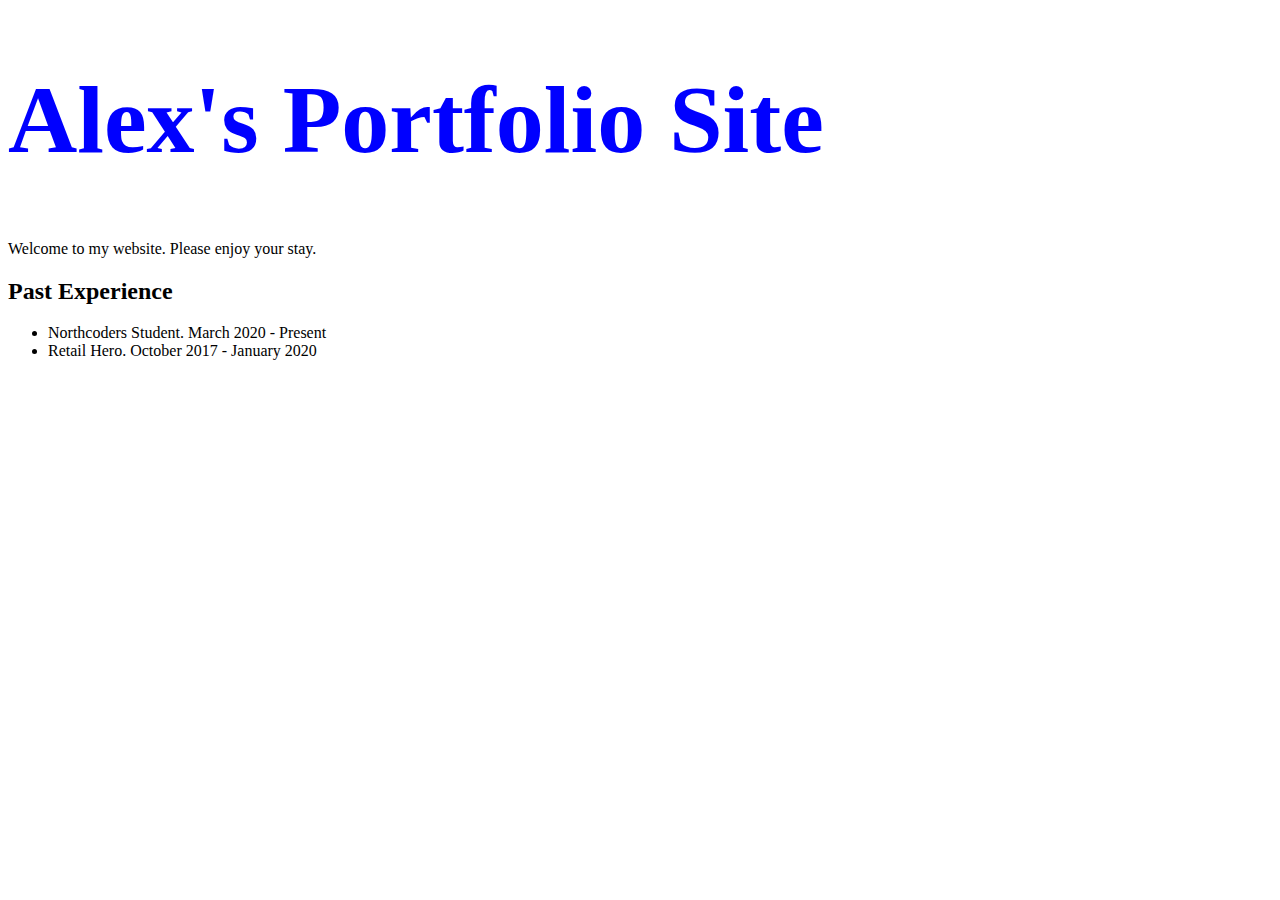
==== index.html @ cfd78d70 "begin homepage styling" ====
<!DOCTYPE html>
<html lang="en">
  <head>
    <meta charset="UTF-8" />
    <meta name="viewport" content="width=device-width, initial-scale=1.0" />
    <title>My Portfolio Site</title>
    <link rel="stylesheet" href="index.css" />
  </head>
  <body>
    <h1>Alex's Portfolio Site</h1>
    <p>Welcome to my website. Please enjoy your stay.</p>
    <h2>Past Experience</h2>
    <ul>
      <li>Northcoders Student. March 2020 - Present</li>
      <li>Retail Hero. October 2017 - January 2020</li>
    </ul>
  </body>
</html>
---- index.css ----
h1 {
  font-size: 72pt;
  color: blue;
}
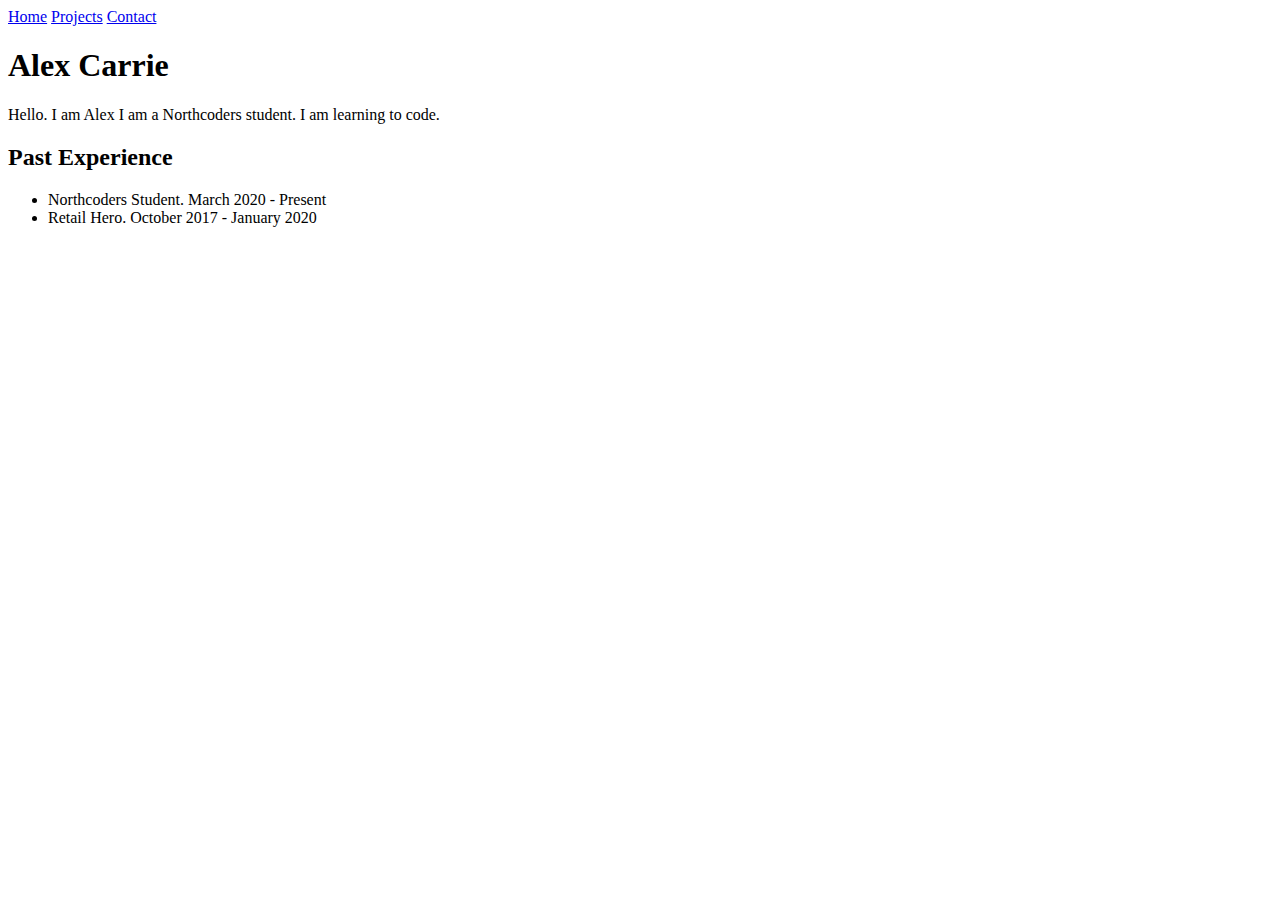
==== commit b9e7f126: "Project organised and pages for contact made" ====
--- a/index.html
+++ b/index.html
@@ -3,16 +3,31 @@
   <head>
     <meta charset="UTF-8" />
     <meta name="viewport" content="width=device-width, initial-scale=1.0" />
-    <title>My Portfolio Site</title>
-    <link rel="stylesheet" href="index.css" />
+    <title>Alex Carrie Portfolio</title>
+    <link rel="stylesheet" href="styles/index.css" />
   </head>
+
   <body>
-    <h1>Alex's Portfolio Site</h1>
-    <p>Welcome to my website. Please enjoy your stay.</p>
-    <h2>Past Experience</h2>
-    <ul>
-      <li>Northcoders Student. March 2020 - Present</li>
-      <li>Retail Hero. October 2017 - January 2020</li>
-    </ul>
+    <nav>
+      <a href="index.html">Home</a>
+      <a href="about.html">Projects</a>
+      <a href="contact.html">Contact</a>
+    </nav>
+
+    <div>
+      <h1 class="title">Alex Carrie</h1>
+    </div>
+
+    <div>
+      <p>Hello. I am Alex I am a Northcoders student. I am learning to code.</p>
+    </div>
+
+    <div>
+      <h2>Past Experience</h2>
+      <ul>
+        <li>Northcoders Student. March 2020 - Present</li>
+        <li>Retail Hero. October 2017 - January 2020</li>
+      </ul>
+    </div>
   </body>
 </html>
--- a/styles/index.css
+++ b/styles/index.css
@@ -0,0 +1 @@
+
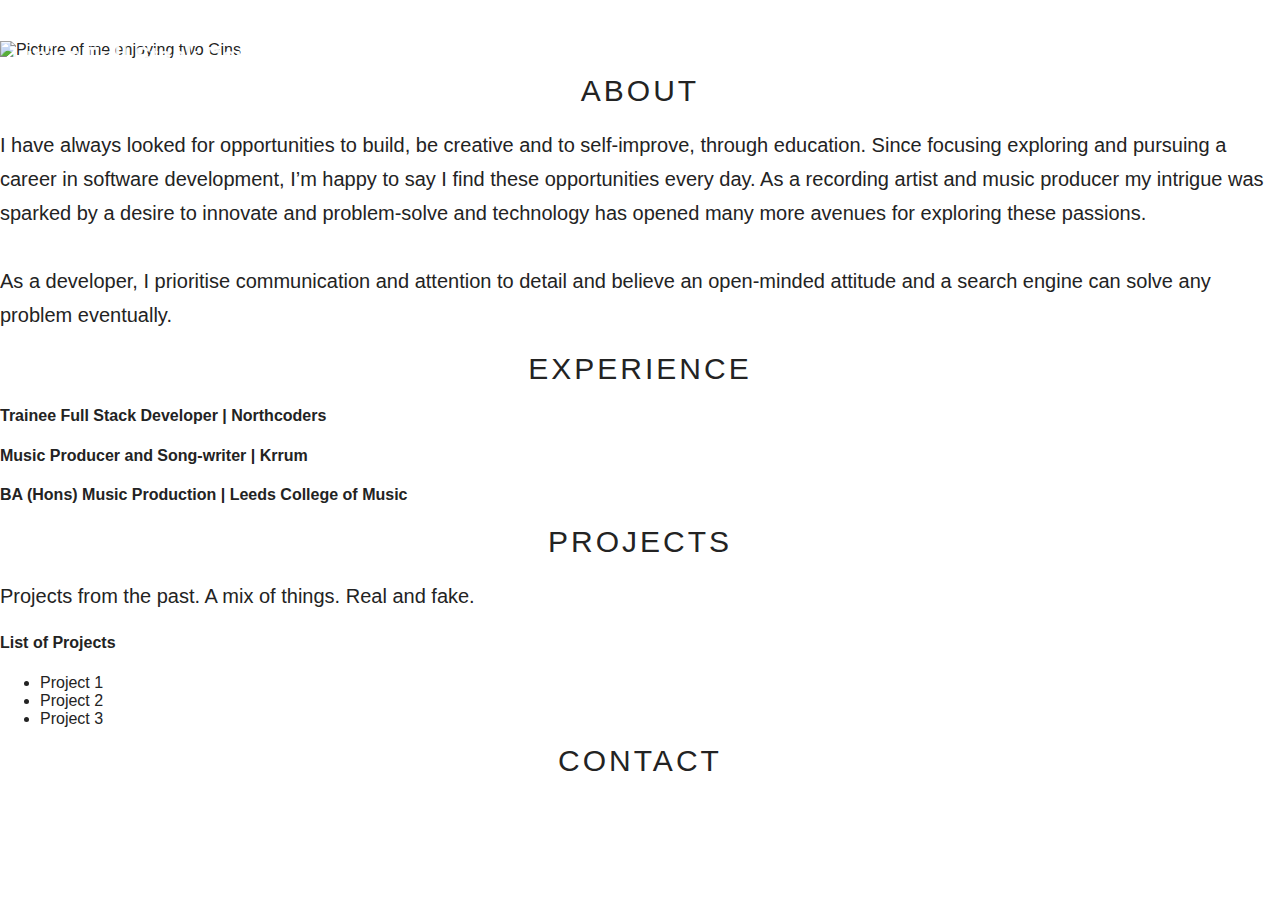
==== commit 47ec7683: "About section finalised and some adjustments to title and paragraph styling" ====
--- a/index.html
+++ b/index.html
@@ -3,31 +3,110 @@
   <head>
     <meta charset="UTF-8" />
     <meta name="viewport" content="width=device-width, initial-scale=1.0" />
-    <title>Alex Carrie Portfolio</title>
+    <title>Alex Carrie | Developer</title>
     <link rel="stylesheet" href="styles/index.css" />
   </head>
 
   <body>
-    <nav>
-      <a href="index.html">Home</a>
-      <a href="about.html">Projects</a>
-      <a href="contact.html">Contact</a>
-    </nav>
+    <header class="title" id="title">
+      <nav role="navigation">
+        <section id="menuToggle">
+          <input type="checkbox" />
 
-    <div>
-      <h1 class="title">Alex Carrie</h1>
-    </div>
+          <span></span>
+          <span></span>
+          <span></span>
 
-    <div>
-      <p>Hello. I am Alex I am a Northcoders student. I am learning to code.</p>
-    </div>
+          <ul id="menu">
+            <a href="#title">
+              <li>Home</li>
+            </a>
+            <a href="#about-section">
+              <li>About</li>
+            </a>
+            <a href="#projects-section">
+              <li>Projects</li>
+            </a>
+            <a href="#contact-section">
+              <li>Contact</li>
+            </a>
+          </ul>
+        </section>
+      </nav>
+      <h1 class="title-name">Alex Carrie</h1>
+    </header>
 
-    <div>
-      <h2>Past Experience</h2>
-      <ul>
-        <li>Northcoders Student. March 2020 - Present</li>
-        <li>Retail Hero. October 2017 - January 2020</li>
-      </ul>
-    </div>
+    <main class="main">
+      <!-- ABOUT -->
+      <section class="header-picture-container">
+        <h2 class="picture-text">Junior Full Stack Developer</h2>
+        <img
+          src="images/alexcarrie-dev1.jpg"
+          alt="Picture of me enjoying two Gins"
+          class="main-picture"
+        />
+      </section>
+
+      <article class="information-section">
+        <section id="about-section" class="about-section">
+          <h3>ABOUT</h3>
+          <p>
+            I have always looked for opportunities to build, be creative and to
+            self-improve, through education. Since focusing exploring and
+            pursuing a career in software development, I’m happy to say I find
+            these opportunities every day. As a recording artist and music
+            producer my intrigue was sparked by a desire to innovate and
+            problem-solve and technology has opened many more avenues for
+            exploring these passions.
+            <br /><br />
+            As a developer, I prioritise communication and attention to detail
+            and believe an open-minded attitude and a search engine can solve
+            any problem eventually.
+          </p>
+        </section>
+
+        <h3>EXPERIENCE</h3>
+        <ul class="experience-list">
+          <section>
+            <h4>Trainee Full Stack Developer | Northcoders</h4>
+          </section>
+
+          <section>
+            <h4>Music Producer and Song-writer | Krrum</h4>
+          </section>
+
+          <section>
+            <h4>BA (Hons) Music Production | Leeds College of Music</h4>
+          </section>
+        </ul>
+
+        <!-- PROJECTS -->
+        <section id="projects-section">
+          <div>
+            <h3>PROJECTS</h3>
+          </div>
+
+          <div>
+            <p>
+              Projects from the past. A mix of things. Real and fake.
+            </p>
+          </div>
+
+          <div>
+            <h4>List of Projects</h4>
+            <ul>
+              <li>Project 1</li>
+              <li>Project 2</li>
+              <li>Project 3</li>
+            </ul>
+          </div>
+        </section>
+
+        <!-- CONTACT -->
+        <section id="contact-section">
+          <h3>CONTACT</h3>
+        </section>
+      </article>
+    </main>
   </body>
 </html>
--- a/styles/index.css
+++ b/styles/index.css
@@ -1 +1,190 @@
+body {
+  margin: 0;
+  padding: 0;
+  color: #232323;
+  background: #ffffff;
+  font-family: "Avenir Next", "Avenir", sans-serif;
+}
 
+h1 {
+  margin-block-start: 1px;
+  margin-block-end: 1px;
+  margin-left: 15px;
+  color: rgba(255, 255, 255, 0.95);
+  z-index: 1;
+}
+
+h3 {
+  text-align: center;
+  letter-spacing: 3px;
+  font-weight: 300;
+  font-size: 30px;
+  margin-top: 15px;
+  margin-bottom: 15px;
+}
+
+p {
+  font-size: 20px;
+  line-height: 1.7em;
+}
+
+.picture-text {
+  margin-block-start: 1px;
+  margin-block-end: 1px;
+  margin-left: 5px;
+  position: absolute;
+  color: rgba(255, 255, 255, 0.95);
+  z-index: 3;
+}
+
+.main {
+  border-top: solid white 2px;
+}
+
+.main-picture {
+  max-width: 100%;
+  height: auto;
+}
+
+.title {
+  display: flex;
+  flex-direction: row;
+  background-image: url("../images/pastelArt4.jpg");
+  /* justify-content: space-between; */
+}
+
+.information-container {
+  padding-left: 50px;
+  padding-right: 50px;
+}
+
+.experience-list {
+  list-style: none;
+  padding-left: 0;
+}
+
+/* MENU */
+
+#menuToggle {
+  display: block;
+  /* position: relative; */
+  top: 50px;
+  left: 50px;
+  margin-left: 10px;
+  margin-top: 10px;
+
+  z-index: 1;
+
+  -webkit-user-select: none;
+  user-select: none;
+}
+
+#menuToggle a {
+  text-decoration: none;
+  color: rgba(255, 255, 255, 0.95);
+
+  transition: color 0.3s ease;
+}
+
+#menuToggle a:hover {
+  color: rgb(252, 116, 93);
+}
+
+#menuToggle input {
+  display: block;
+  width: 100%;
+  height: 32px;
+  position: absolute;
+  top: -7px;
+  left: -5px;
+
+  cursor: pointer;
+
+  opacity: 0; /* hide this */
+  z-index: 2; /* and place it over the hamburger */
+
+  -webkit-touch-callout: none;
+}
+
+/* Burger bar */
+#menuToggle span {
+  display: block;
+  width: 33px;
+  height: 4px;
+  margin-bottom: 5px;
+  position: relative;
+
+  background: rgba(255, 255, 255, 0.95);
+  border-radius: 3px;
+
+  z-index: 1;
+
+  transform-origin: 4px 0px;
+
+  transition: transform 0.5s cubic-bezier(0.77, 0.2, 0.05, 1),
+    background 0.5s cubic-bezier(0.77, 0.2, 0.05, 1), opacity 0.55s ease;
+}
+
+#menuToggle span:first-child {
+  transform-origin: 0% 0%;
+}
+
+#menuToggle span:nth-last-child(2) {
+  transform-origin: 0% 100%;
+}
+
+/* Transforming the menu */
+#menuToggle input:checked ~ span {
+  opacity: 1;
+  transform: rotate(45deg) translate(-2px, -1px);
+  background: rgba(33, 180, 238, 0.548);
+}
+#menuToggle input:checked ~ span:nth-last-child(3) {
+  opacity: 0;
+  transform: rotate(0deg) scale(0.2, 0.2);
+}
+#menuToggle input:checked ~ span:nth-last-child(2) {
+  transform: rotate(-45deg) translate(0, -1px);
+}
+
+/* Revealed Menu*/
+#menu {
+  position: absolute;
+  width: 100%;
+  margin: -100px 0 0 -50px;
+  padding: 50px;
+  padding-top: 145px;
+  border-bottom: solid white 2px;
+
+  background-image: url("../images/pastelArt4.jpg");
+  list-style-type: none;
+  -webkit-font-smoothing: antialiased;
+  /* to stop flickering of text in safari */
+
+  transform-origin: 0% 0%;
+  transform: translate(-100%, 0);
+
+  transition: transform 0.5s cubic-bezier(0.77, 0.2, 0.05, 1);
+}
+#menu li {
+  padding: 10px 0;
+  font-size: 22px;
+}
+/* Slide animation */
+#menuToggle input:checked ~ ul {
+  transform: none;
+}
+
+@media only screen and (max-width: 600px) {
+  .main-picture {
+    max-width: 100%;
+    height: 500px;
+    object-fit: cover;
+    object-position: 100% 0;
+  }
+
+  .information-section {
+    padding-left: 7px;
+    padding-right: 7px;
+  }
+}
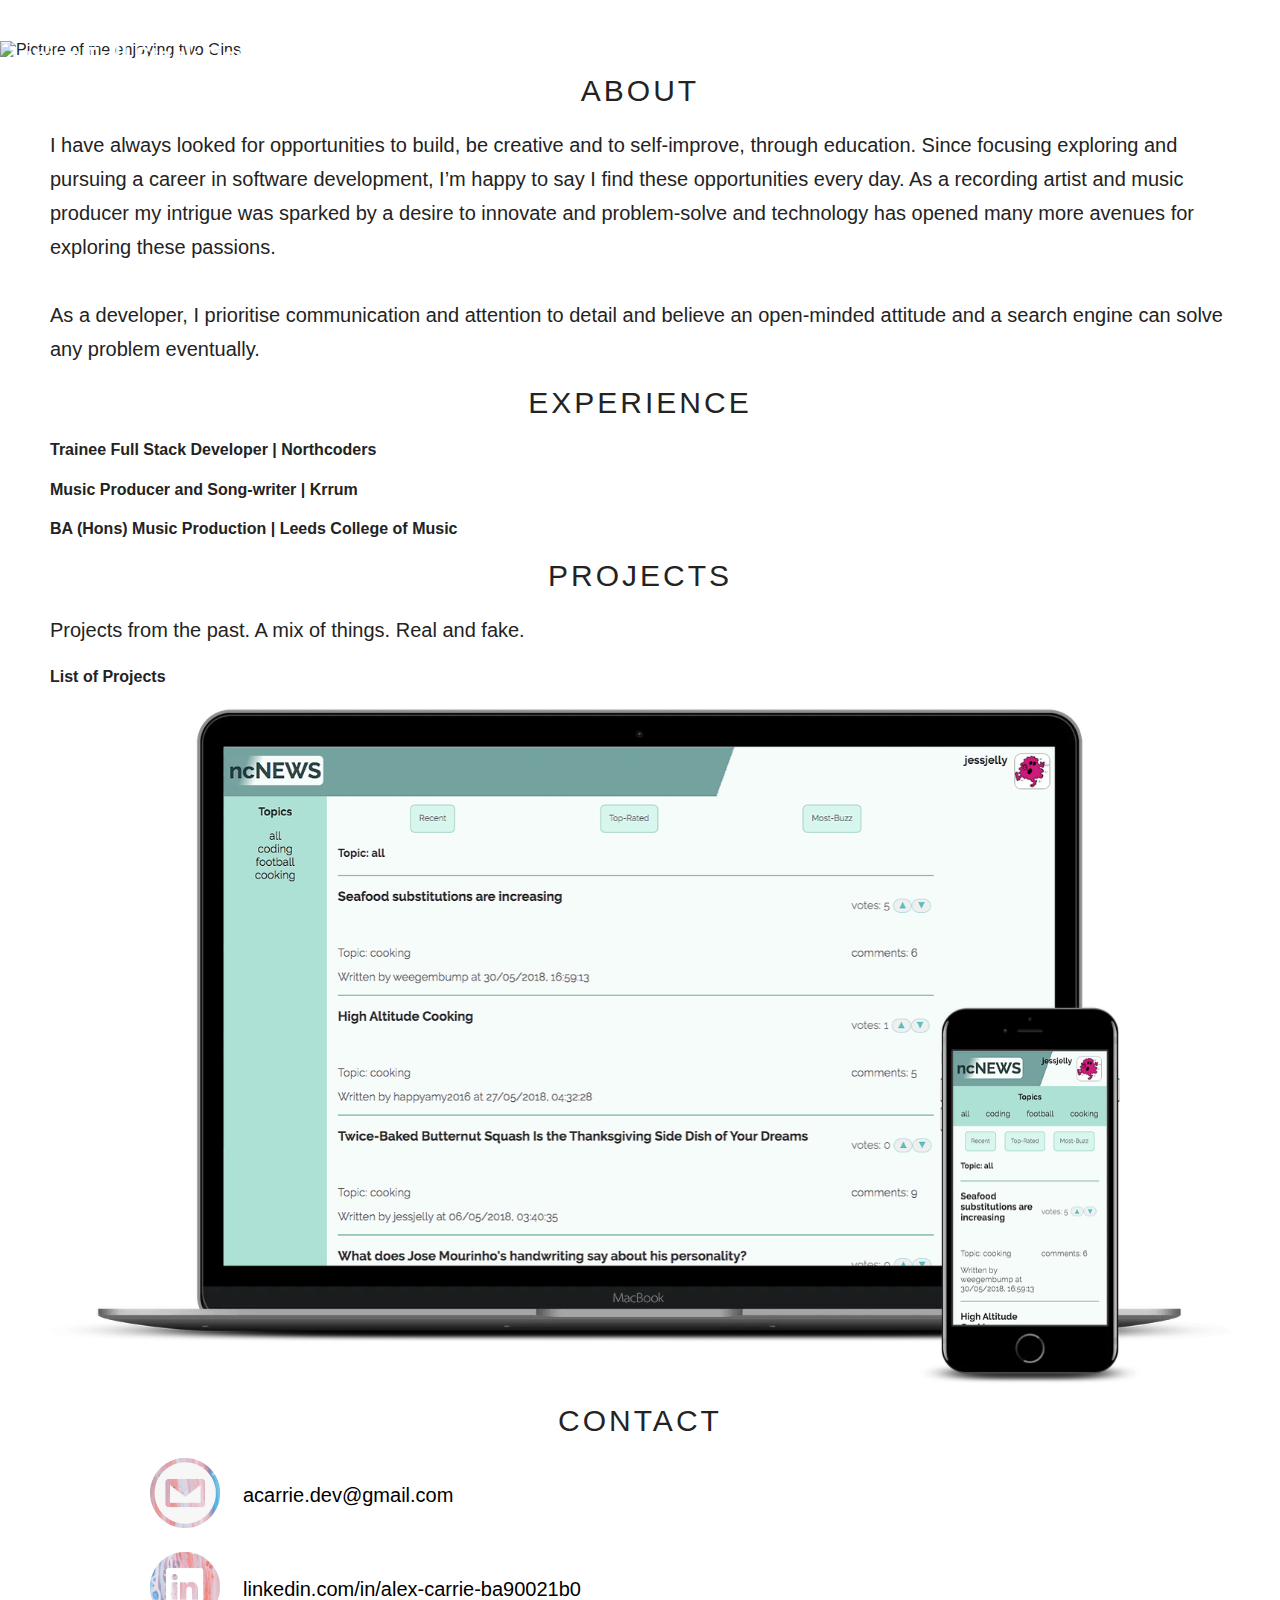
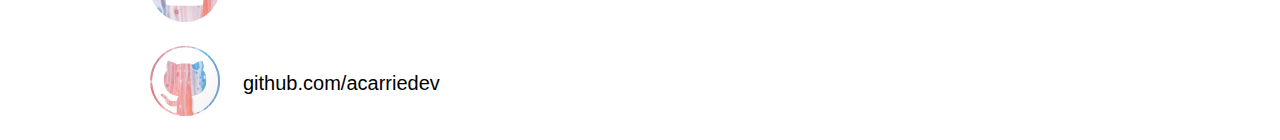
==== commit 8fc5592a: "Contact section updated with links and images" ====
--- a/index.html
+++ b/index.html
@@ -47,7 +47,7 @@
         />
       </section>
 
-      <article class="information-section">
+      <article class="information-container">
         <section id="about-section" class="about-section">
           <h3>ABOUT</h3>
           <p>
@@ -66,7 +66,7 @@
         </section>
 
         <h3>EXPERIENCE</h3>
-        <ul class="experience-list">
+        <ul class="list-basic">
           <section>
             <h4>Trainee Full Stack Developer | Northcoders</h4>
           </section>
@@ -94,17 +94,61 @@
 
           <div>
             <h4>List of Projects</h4>
-            <ul>
-              <li>Project 1</li>
-              <li>Project 2</li>
-              <li>Project 3</li>
+            <ul class="list-basic">
+              <img
+                src="./images/ncnews-devices.png"
+                alt="ncNews site on laptop and phone"
+                class="project-image"
+              />
             </ul>
           </div>
         </section>
 
         <!-- CONTACT -->
-        <section id="contact-section">
+        <section id="contact-section" class="contact-section">
           <h3>CONTACT</h3>
+          <ul class="list-basic">
+            <section class="contact-item">
+              <a href="mailto:acarrie.dev@gmail.com">
+                <img
+                  src="./images/pastelEmail.png"
+                  alt="Email Alex"
+                  class="contact-icon"
+                />
+              </a>
+              <a href="mailto:acarrie.dev@gmail.com" class="contact-link"
+                >acarrie.dev@gmail.com</a
+              >
+            </section>
+
+            <section class="contact-item">
+              <a href="https://www.linkedin.com/in/alex-carrie-ba90021b0/">
+                <img
+                  src="./images/pastelLinkedin.png"
+                  alt="View Alex on LinkedIn"
+                  class="contact-icon"
+                />
+              </a>
+              <a
+                href="https://www.linkedin.com/in/alex-carrie-ba90021b0/"
+                class="contact-link"
+                >linkedin.com/in/alex-carrie-ba90021b0</a
+              >
+            </section>
+
+            <section class="contact-item">
+              <a href="https://github.com/acarriedev">
+                <img
+                  src="./images/pastelGithub.png"
+                  alt="View Alex on Github"
+                  class="contact-icon"
+                />
+              </a>
+              <a href="https://github.com/acarriedev" class="contact-link"
+                >github.com/acarriedev</a
+              >
+            </section>
+          </ul>
         </section>
       </article>
     </main>
--- a/styles/index.css
+++ b/styles/index.css
@@ -10,6 +10,7 @@
   margin-block-start: 1px;
   margin-block-end: 1px;
   margin-left: 15px;
+  letter-spacing: 1px;
   color: rgba(255, 255, 255, 0.95);
   z-index: 1;
 }
@@ -58,9 +59,41 @@
   padding-right: 50px;
 }
 
-.experience-list {
+.list-basic {
   list-style: none;
   padding-left: 0;
+}
+
+.project-image {
+  width: 100%;
+}
+
+/* CONTACT */
+
+.contact-section {
+  text-align: center;
+}
+
+.contact-item {
+  display: flex;
+  align-items: center;
+  margin: 20px;
+  padding-left: 80px;
+}
+
+.contact-icon {
+  width: 70px;
+  padding-right: 23px;
+}
+
+.contact-link {
+  color: black;
+  text-decoration: none;
+  font-size: 20px;
+}
+
+.contact-link:hover {
+  color: rgb(252, 116, 93);
 }
 
 /* MENU */
@@ -183,8 +216,18 @@
     object-position: 100% 0;
   }
 
-  .information-section {
+  .information-container {
     padding-left: 7px;
     padding-right: 7px;
   }
-}
+
+  .contact-item {
+    padding-left: 0px;
+  }
+}
+
+@media only screen and (max-width: 350px) {
+  h2 {
+    font-size: 22px;
+  }
+}
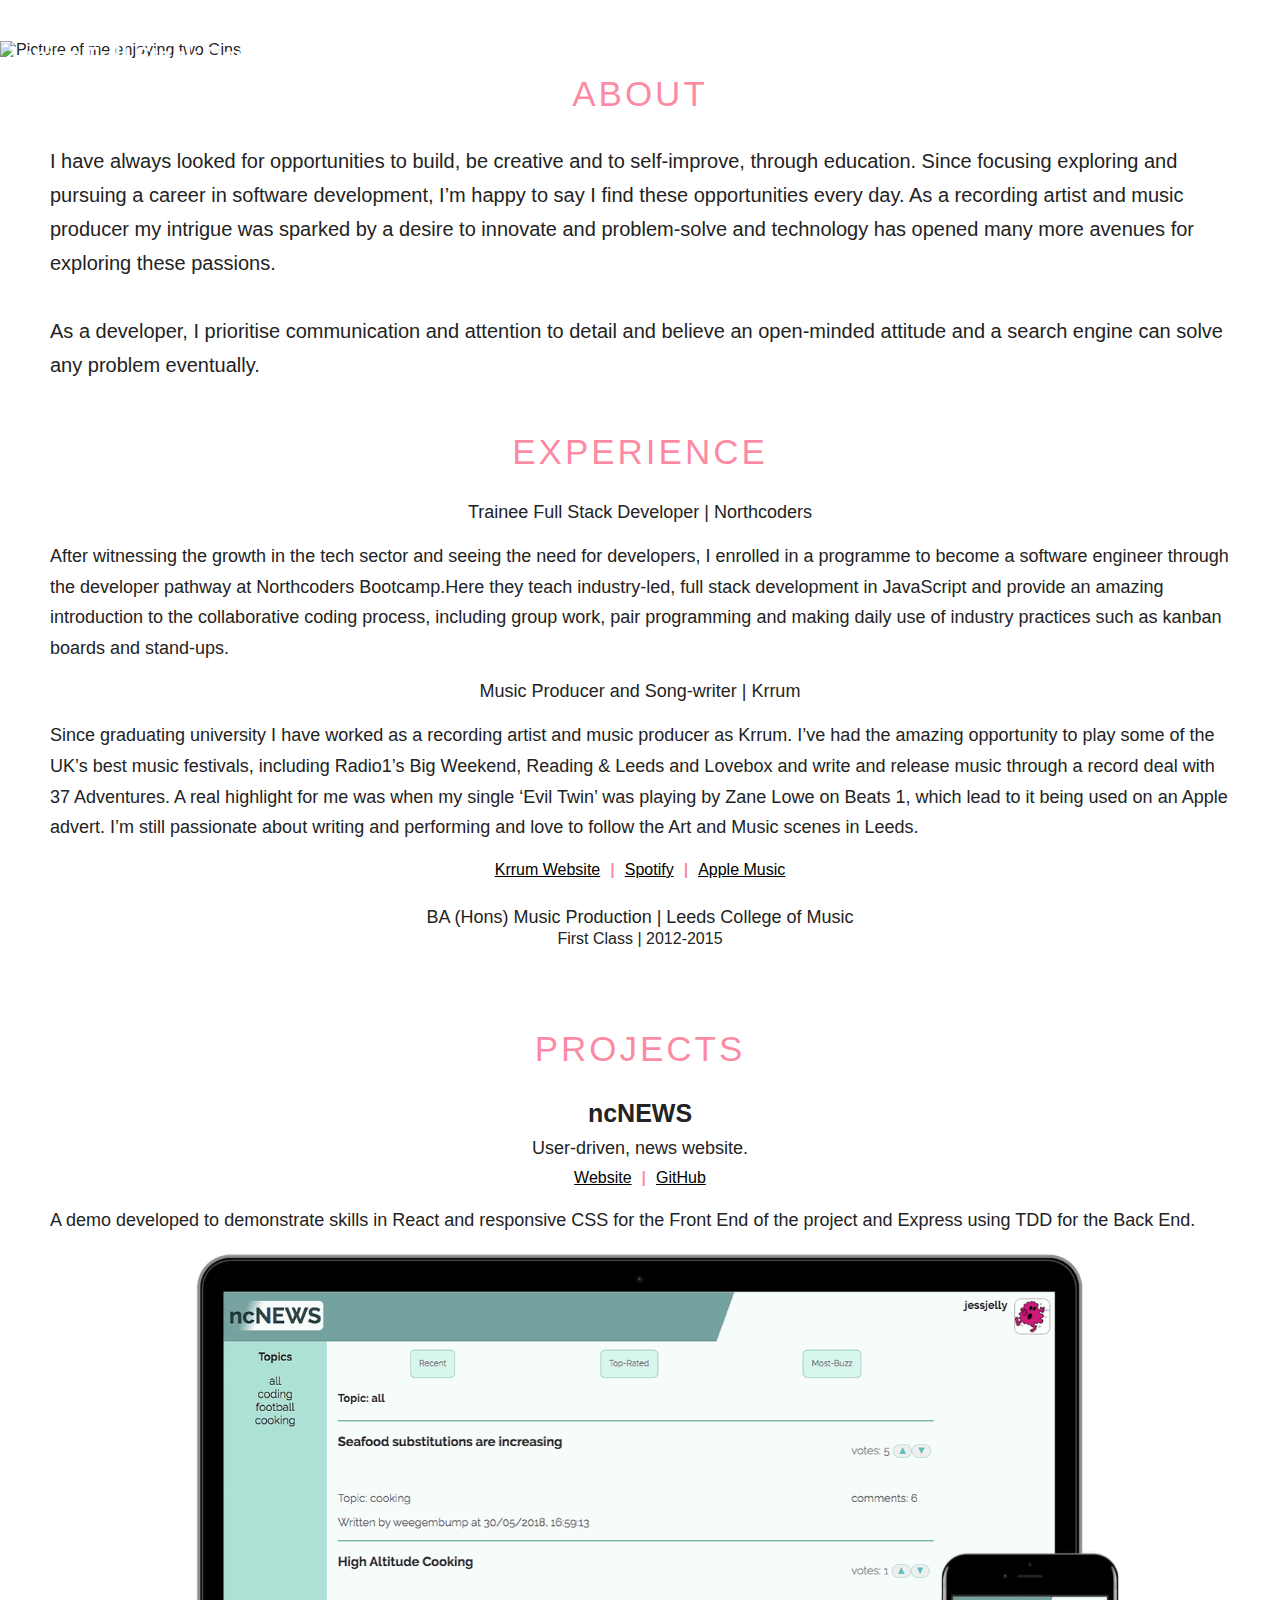
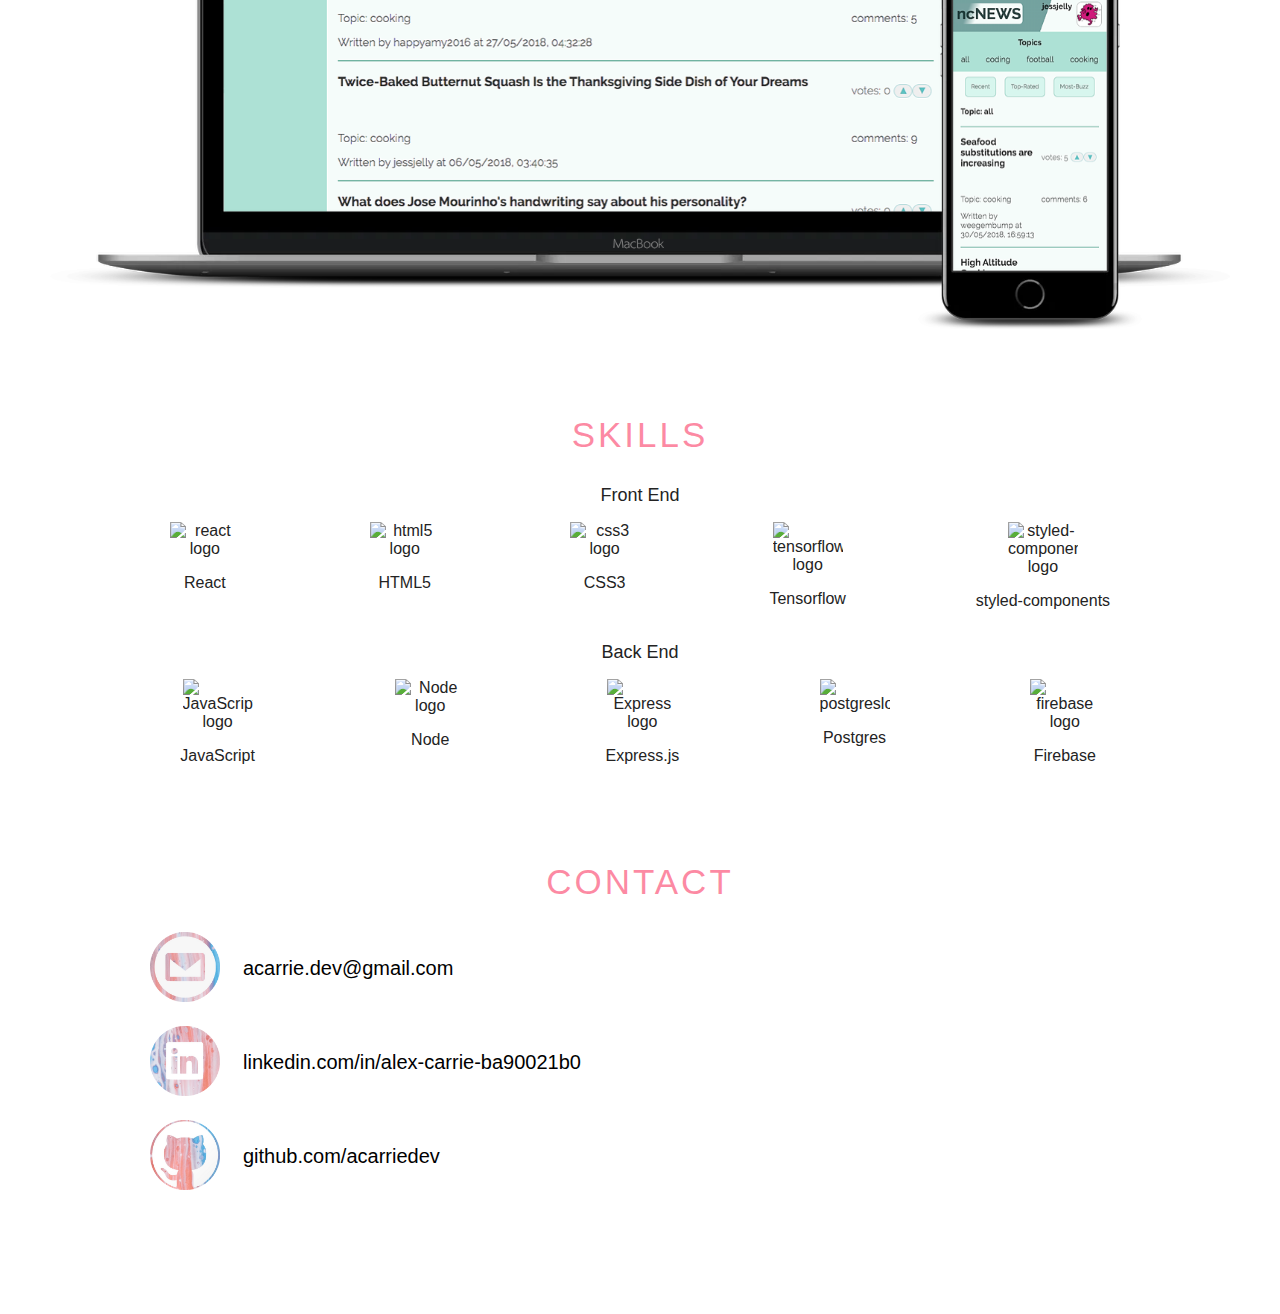
==== commit 8355108c: "Refactor of styling for experience paragraphs" ====
--- a/index.html
+++ b/index.html
@@ -18,14 +18,14 @@
           <span></span>
 
           <ul id="menu">
-            <a href="#title">
-              <li>Home</li>
-            </a>
             <a href="#about-section">
               <li>About</li>
             </a>
             <a href="#projects-section">
               <li>Projects</li>
+            </a>
+            <a href="#skills-section">
+              <li>Skills</li>
             </a>
             <a href="#contact-section">
               <li>Contact</li>
@@ -48,9 +48,13 @@
       </section>
 
       <article class="information-container">
-        <section id="about-section" class="about-section">
+        <section
+          id="about-section"
+          class="about-section"
+          class="information-item"
+        >
           <h3>ABOUT</h3>
-          <p>
+          <p class="about-info">
             I have always looked for opportunities to build, be creative and to
             self-improve, through education. Since focusing exploring and
             pursuing a career in software development, I’m happy to say I find
@@ -65,47 +69,217 @@
           </p>
         </section>
 
-        <h3>EXPERIENCE</h3>
-        <ul class="list-basic">
+        <section class="information-item">
+          <h3>EXPERIENCE</h3>
           <section>
-            <h4>Trainee Full Stack Developer | Northcoders</h4>
+            <h4 class="experience-subtitle">
+              Trainee Full Stack Developer | Northcoders
+            </h4>
+            <p class="experience-p">
+              After witnessing the growth in the tech sector and seeing the need
+              for developers, I enrolled in a programme to become a software
+              engineer through the developer pathway at Northcoders
+              Bootcamp.Here they teach industry-led, full stack development in
+              JavaScript and provide an amazing introduction to the
+              collaborative coding process, including group work, pair
+              programming and making daily use of industry practices such as
+              kanban boards and stand-ups.
+            </p>
           </section>
 
           <section>
-            <h4>Music Producer and Song-writer | Krrum</h4>
+            <h4 class="experience-subtitle">
+              Music Producer and Song-writer | Krrum
+            </h4>
+            <p class="experience-p">
+              Since graduating university I have worked as a recording artist
+              and music producer as Krrum. I’ve had the amazing opportunity to
+              play some of the UK’s best music festivals, including Radio1’s Big
+              Weekend, Reading & Leeds and Lovebox and write and release music
+              through a record deal with 37 Adventures. A real highlight for me
+              was when my single ‘Evil Twin’ was playing by Zane Lowe on Beats
+              1, which lead to it being used on an Apple advert. I’m still
+              passionate about writing and performing and love to follow the Art
+              and Music scenes in Leeds.
+            </p>
+            <section class="project-links-container">
+              <a href="http://krrum.com/" class="project-links"
+                >Krrum Website</a
+              >
+              <p class="project-links-barrier">|</p>
+              <a
+                href="https://open.spotify.com/artist/1qxSVLNqRcdhXPkE6suUlN"
+                class="project-links"
+                >Spotify</a
+              >
+              <p class="project-links-barrier">|</p>
+              <a
+                href="https://music.apple.com/us/artist/krrum/1009619972"
+                class="project-links"
+                >Apple Music</a
+              >
+            </section>
+            <br />
           </section>
 
           <section>
-            <h4>BA (Hons) Music Production | Leeds College of Music</h4>
-          </section>
-        </ul>
-
-        <!-- PROJECTS -->
-        <section id="projects-section">
-          <div>
-            <h3>PROJECTS</h3>
-          </div>
-
-          <div>
-            <p>
-              Projects from the past. A mix of things. Real and fake.
-            </p>
-          </div>
-
-          <div>
-            <h4>List of Projects</h4>
-            <ul class="list-basic">
-              <img
-                src="./images/ncnews-devices.png"
-                alt="ncNews site on laptop and phone"
-                class="project-image"
-              />
-            </ul>
-          </div>
-        </section>
-
-        <!-- CONTACT -->
-        <section id="contact-section" class="contact-section">
+            <h4 class="experience-education-title">
+              BA (Hons) Music Production | Leeds College of Music
+            </h4>
+            <p class="experience-education-p">First Class | 2012-2015</p>
+          </section>
+        </section>
+
+        <section id="projects-section" class="information-item">
+          <h3>PROJECTS</h3>
+
+          <ul class="list-basic">
+            <section id="ncNews">
+              <h4 class="project-title">ncNEWS</h4>
+              <h5 class="project-subtitle">User-driven, news website.</h5>
+
+              <section class="project-links-container">
+                <a
+                  href="https://alex-carrie-nc-news.netlify.app/"
+                  class="project-links"
+                  >Website</a
+                >
+                <p class="project-links-barrier">|</p>
+                <a
+                  href="https://github.com/acarriedev/fe-nc-news/"
+                  class="project-links"
+                  >GitHub</a
+                >
+              </section>
+
+              <p class="project-p">
+                A demo developed to demonstrate skills in React and responsive
+                CSS for the Front End of the project and Express using TDD for
+                the Back End.
+              </p>
+              <a href="https://alex-carrie-nc-news.netlify.app/">
+                <img
+                  src="./images/ncnews-devices.png"
+                  alt="ncNews site on laptop and phone"
+                  class="project-image"
+                />
+              </a>
+            </section>
+          </ul>
+        </section>
+
+        <section class="information-item" id="skills-section">
+          <h3>SKILLS</h3>
+          <section class="skills-container">
+            <div class="skills-list" id="front-end">
+              <h4 class="skill-subtitle">Front End</h4>
+              <ul class="skill-list-style">
+                <div class="skill-card">
+                  <img
+                    src="./images/react.png"
+                    alt="react logo"
+                    class="skill-image"
+                  />
+                  <p>React</p>
+                </div>
+
+                <div class="skill-card">
+                  <img
+                    src="./images/html5.png"
+                    alt="html5 logo"
+                    class="skill-image"
+                  />
+                  <p>HTML5</p>
+                </div>
+
+                <div class="skill-card">
+                  <img
+                    src="./images/css3.png"
+                    alt="css3 logo"
+                    class="skill-image"
+                  />
+                  <p>CSS3</p>
+                </div>
+
+                <div class="skill-card">
+                  <img
+                    src="./images/tensorflow.png"
+                    alt="tensorflow logo"
+                    class="skill-image"
+                  />
+                  <p>Tensorflow</p>
+                </div>
+
+                <div class="skill-card">
+                  <img
+                    src="./images/styled-components.png"
+                    alt="styled-components logo"
+                    class="skill-image"
+                  />
+                  <p>styled-components</p>
+                </div>
+              </ul>
+            </div>
+          </section>
+
+          <section>
+            <div class="skills-list" id="back-end">
+              <h4 class="skill-subtitle">Back End</h4>
+              <ul class="skill-list-style">
+                <div class="skill-card">
+                  <img
+                    src="./images/javascript.png"
+                    alt="JavaScript logo"
+                    class="skill-image"
+                  />
+                  <p>JavaScript</p>
+                </div>
+
+                <div class="skill-card">
+                  <img
+                    src="./images/nodejs.png"
+                    alt="Node logo"
+                    class="skill-image"
+                  />
+                  <p>Node</p>
+                </div>
+
+                <div class="skill-card">
+                  <img
+                    src="./images/express.png"
+                    alt="Express logo"
+                    class="skill-image"
+                  />
+                  <p>Express.js</p>
+                </div>
+
+                <div class="skill-card">
+                  <img
+                    src="./images/postgresql.png"
+                    alt="postgreslogo"
+                    class="skill-image"
+                  />
+                  <p>Postgres</p>
+                </div>
+
+                <div class="skill-card">
+                  <img
+                    src="./images/firebase.png"
+                    alt="firebase logo"
+                    class="skill-image"
+                  />
+                  <p>Firebase</p>
+                </div>
+              </ul>
+            </div>
+          </section>
+        </section>
+
+        <section
+          id="contact-section"
+          class="contact-section"
+          class="information-item"
+        >
           <h3>CONTACT</h3>
           <ul class="list-basic">
             <section class="contact-item">
--- a/styles/index.css
+++ b/styles/index.css
@@ -19,14 +19,15 @@
   text-align: center;
   letter-spacing: 3px;
   font-weight: 300;
-  font-size: 30px;
+  font-size: 35px;
   margin-top: 15px;
-  margin-bottom: 15px;
-}
-
-p {
-  font-size: 20px;
-  line-height: 1.7em;
+  margin-bottom: 30px;
+  color: rgba(252, 93, 127, 0.719);
+}
+
+.list-basic {
+  list-style: none;
+  padding-left: 0;
 }
 
 .picture-text {
@@ -40,6 +41,7 @@
 
 .main {
   border-top: solid white 2px;
+  padding-bottom: 100px;
 }
 
 .main-picture {
@@ -51,7 +53,6 @@
   display: flex;
   flex-direction: row;
   background-image: url("../images/pastelArt4.jpg");
-  /* justify-content: space-between; */
 }
 
 .information-container {
@@ -59,9 +60,127 @@
   padding-right: 50px;
 }
 
-.list-basic {
+.information-item {
+  padding-bottom: 50px;
+}
+
+/* ABOUT */
+
+.about-info {
+  margin-bottom: 50px;
+  font-size: 20px;
+  line-height: 1.7em;
+}
+
+/* SKILLS */
+
+.skill-list-style {
+  display: flex;
+  flex-wrap: wrap;
+  justify-content: space-evenly;
+  padding-inline-start: 0px;
   list-style: none;
-  padding-left: 0;
+}
+
+.skill-subtitle {
+  text-align: center;
+  font-size: 18px;
+  font-weight: 500;
+  margin-block-start: 10px;
+  margin-block-end: 10px;
+}
+
+.skill-card {
+  text-align: center;
+  padding-left: 10px;
+  padding-right: 10px;
+}
+
+.skill-image {
+  max-width: 70px;
+}
+
+/* EXPERIENCE */
+
+.experience-subtitle {
+  text-align: center;
+  font-size: 18px;
+  font-weight: 500;
+  margin-block-start: 10px;
+  margin-block-end: 10px;
+}
+
+.experience-link {
+  color: rgba(252, 93, 127, 0.719);
+  text-decoration: none;
+}
+
+.experience-link:hover {
+  text-decoration: underline;
+}
+
+.experience-p {
+  font-size: 18px;
+  line-height: 1.7em;
+}
+
+.experience-education-title {
+  text-align: center;
+  font-size: 18px;
+  font-weight: 500;
+  margin-block-start: 10px;
+  margin-block-end: 2px;
+}
+
+.experience-education-p {
+  text-align: center;
+  margin-block-start: 1px;
+}
+
+/* PROJECTS */
+
+.project-title {
+  text-align: center;
+  font-size: 25px;
+  font-weight: 600;
+  margin-block-end: 10px;
+  margin-block-start: 0px;
+}
+
+.project-subtitle {
+  text-align: center;
+  font-size: 18px;
+  font-weight: 500;
+  margin-block-start: 10px;
+  margin-block-end: 10px;
+}
+
+.project-links-container {
+  display: flex;
+  align-items: center;
+  justify-content: center;
+}
+
+.project-links {
+  padding-left: 10px;
+  padding-right: 10px;
+  color: black;
+}
+
+.project-links:hover {
+  color: rgba(252, 93, 127, 0.719);
+}
+
+.project-links-barrier {
+  margin: 0px;
+  margin-block: none;
+  font-weight: 600;
+  color: rgba(252, 93, 127, 0.719);
+}
+
+.project-p {
+  font-size: 18px;
+  line-height: 1.7em;
 }
 
 .project-image {
@@ -93,7 +212,8 @@
 }
 
 .contact-link:hover {
-  color: rgb(252, 116, 93);
+  color: rgba(252, 93, 127, 0.719);
+  transition: color 0.3s ease;
 }
 
 /* MENU */
@@ -115,12 +235,11 @@
 #menuToggle a {
   text-decoration: none;
   color: rgba(255, 255, 255, 0.95);
-
   transition: color 0.3s ease;
 }
 
 #menuToggle a:hover {
-  color: rgb(252, 116, 93);
+  color: rgba(252, 93, 127, 0.719);
 }
 
 #menuToggle input {
@@ -186,7 +305,7 @@
   width: 100%;
   margin: -100px 0 0 -50px;
   padding: 50px;
-  padding-top: 145px;
+  padding-top: 150px;
   border-bottom: solid white 2px;
 
   background-image: url("../images/pastelArt4.jpg");
@@ -224,6 +343,14 @@
   .contact-item {
     padding-left: 0px;
   }
+
+  .information-item {
+    padding-bottom: 25px;
+  }
+
+  .skill-image {
+    max-width: 50px;
+  }
 }
 
 @media only screen and (max-width: 350px) {
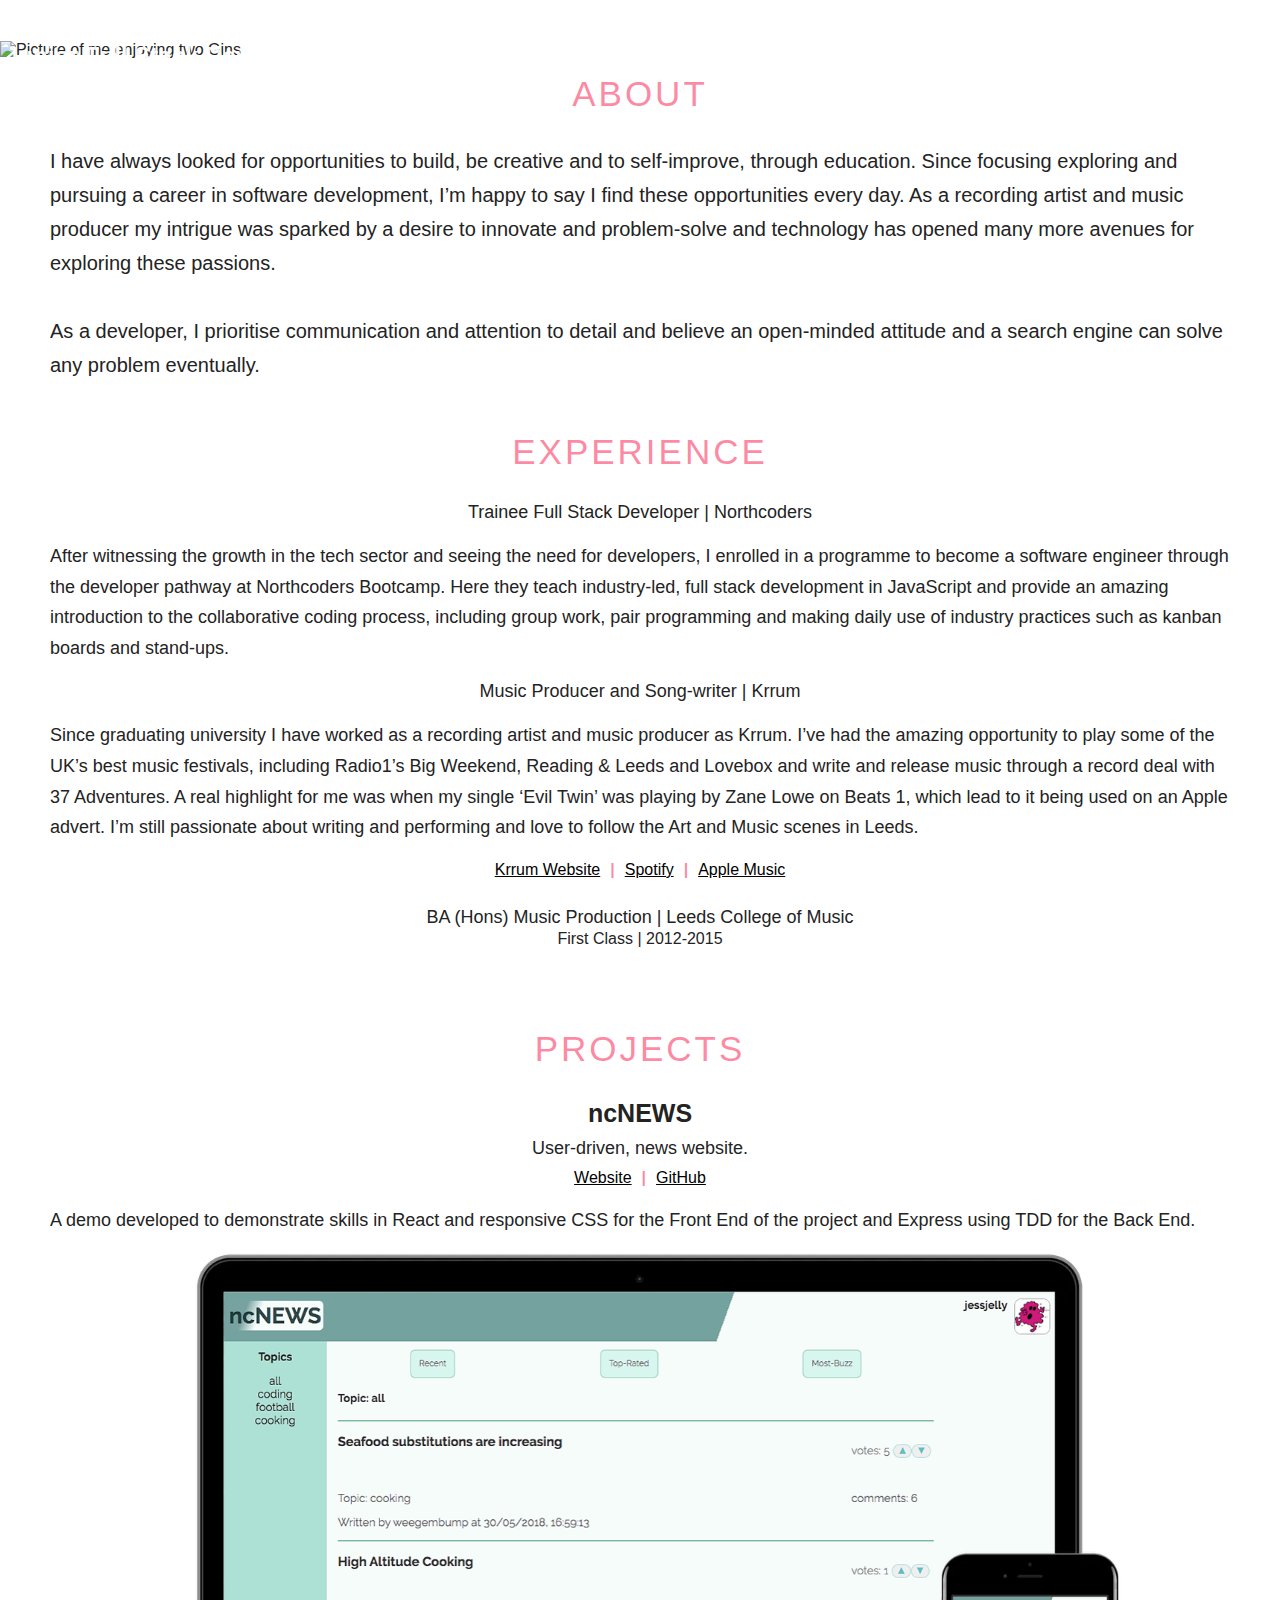
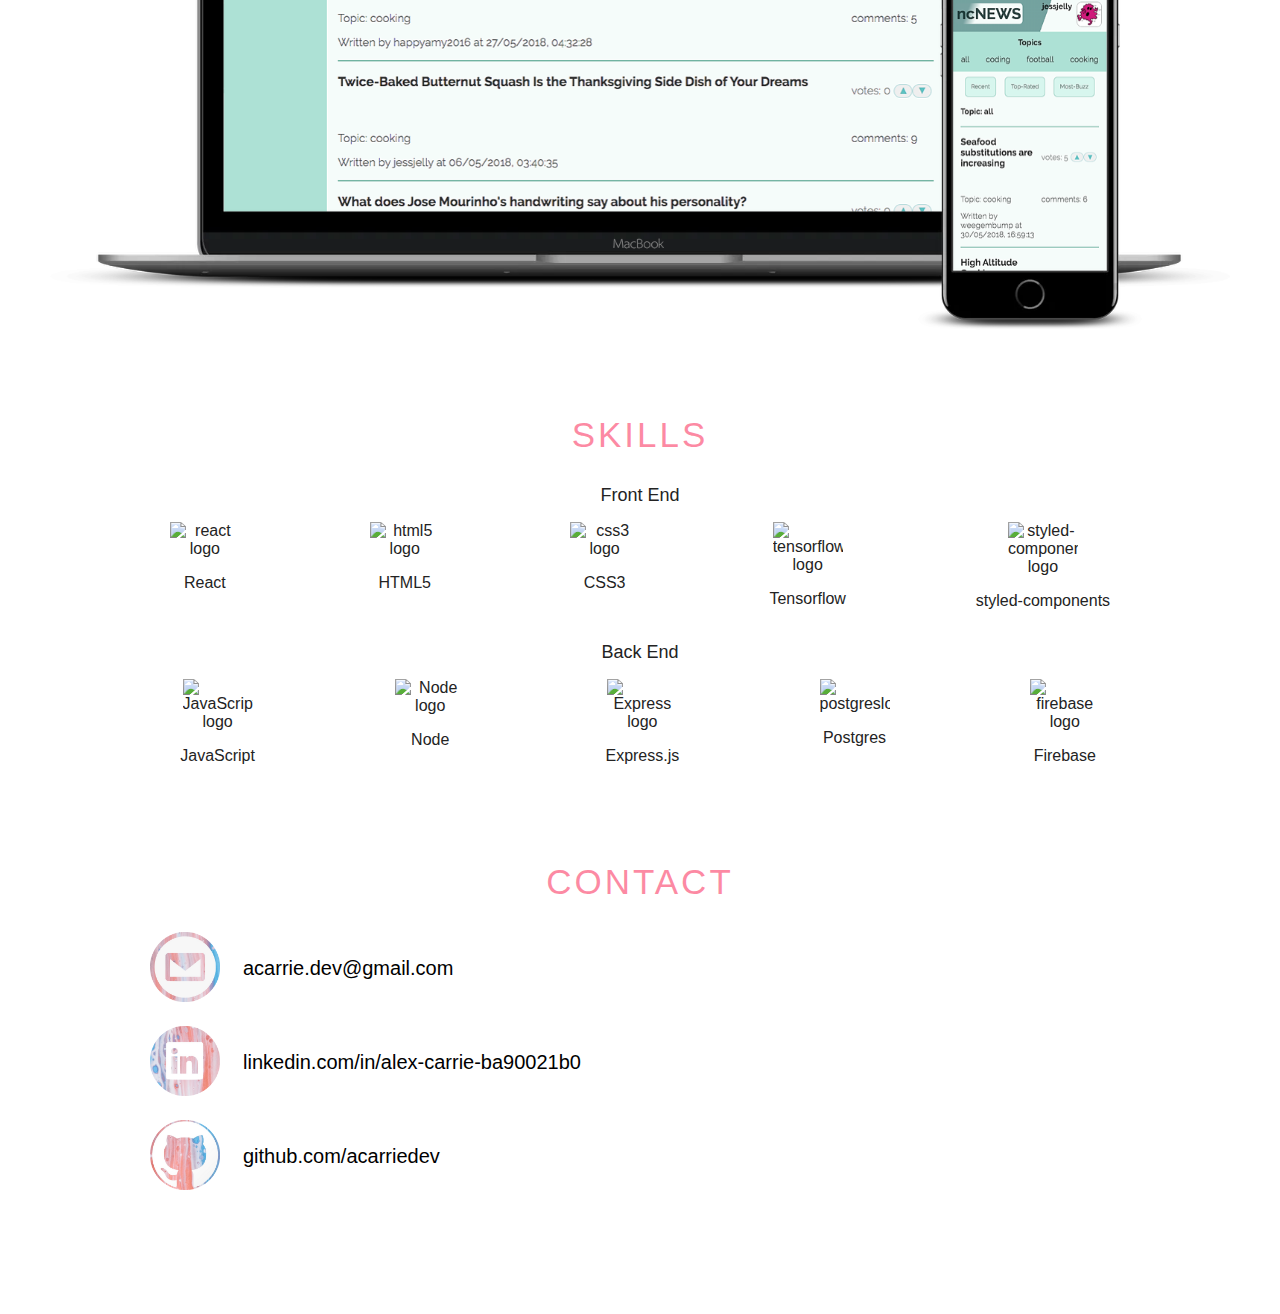
==== commit 4af5f3c8: "Spacing error fixed" ====
--- a/index.html
+++ b/index.html
@@ -78,12 +78,11 @@
             <p class="experience-p">
               After witnessing the growth in the tech sector and seeing the need
               for developers, I enrolled in a programme to become a software
-              engineer through the developer pathway at Northcoders
-              Bootcamp.Here they teach industry-led, full stack development in
-              JavaScript and provide an amazing introduction to the
-              collaborative coding process, including group work, pair
-              programming and making daily use of industry practices such as
-              kanban boards and stand-ups.
+              engineer through the developer pathway at Northcoders Bootcamp.
+              Here they teach industry-led, full stack development in JavaScript
+              and provide an amazing introduction to the collaborative coding
+              process, including group work, pair programming and making daily
+              use of industry practices such as kanban boards and stand-ups.
             </p>
           </section>
 
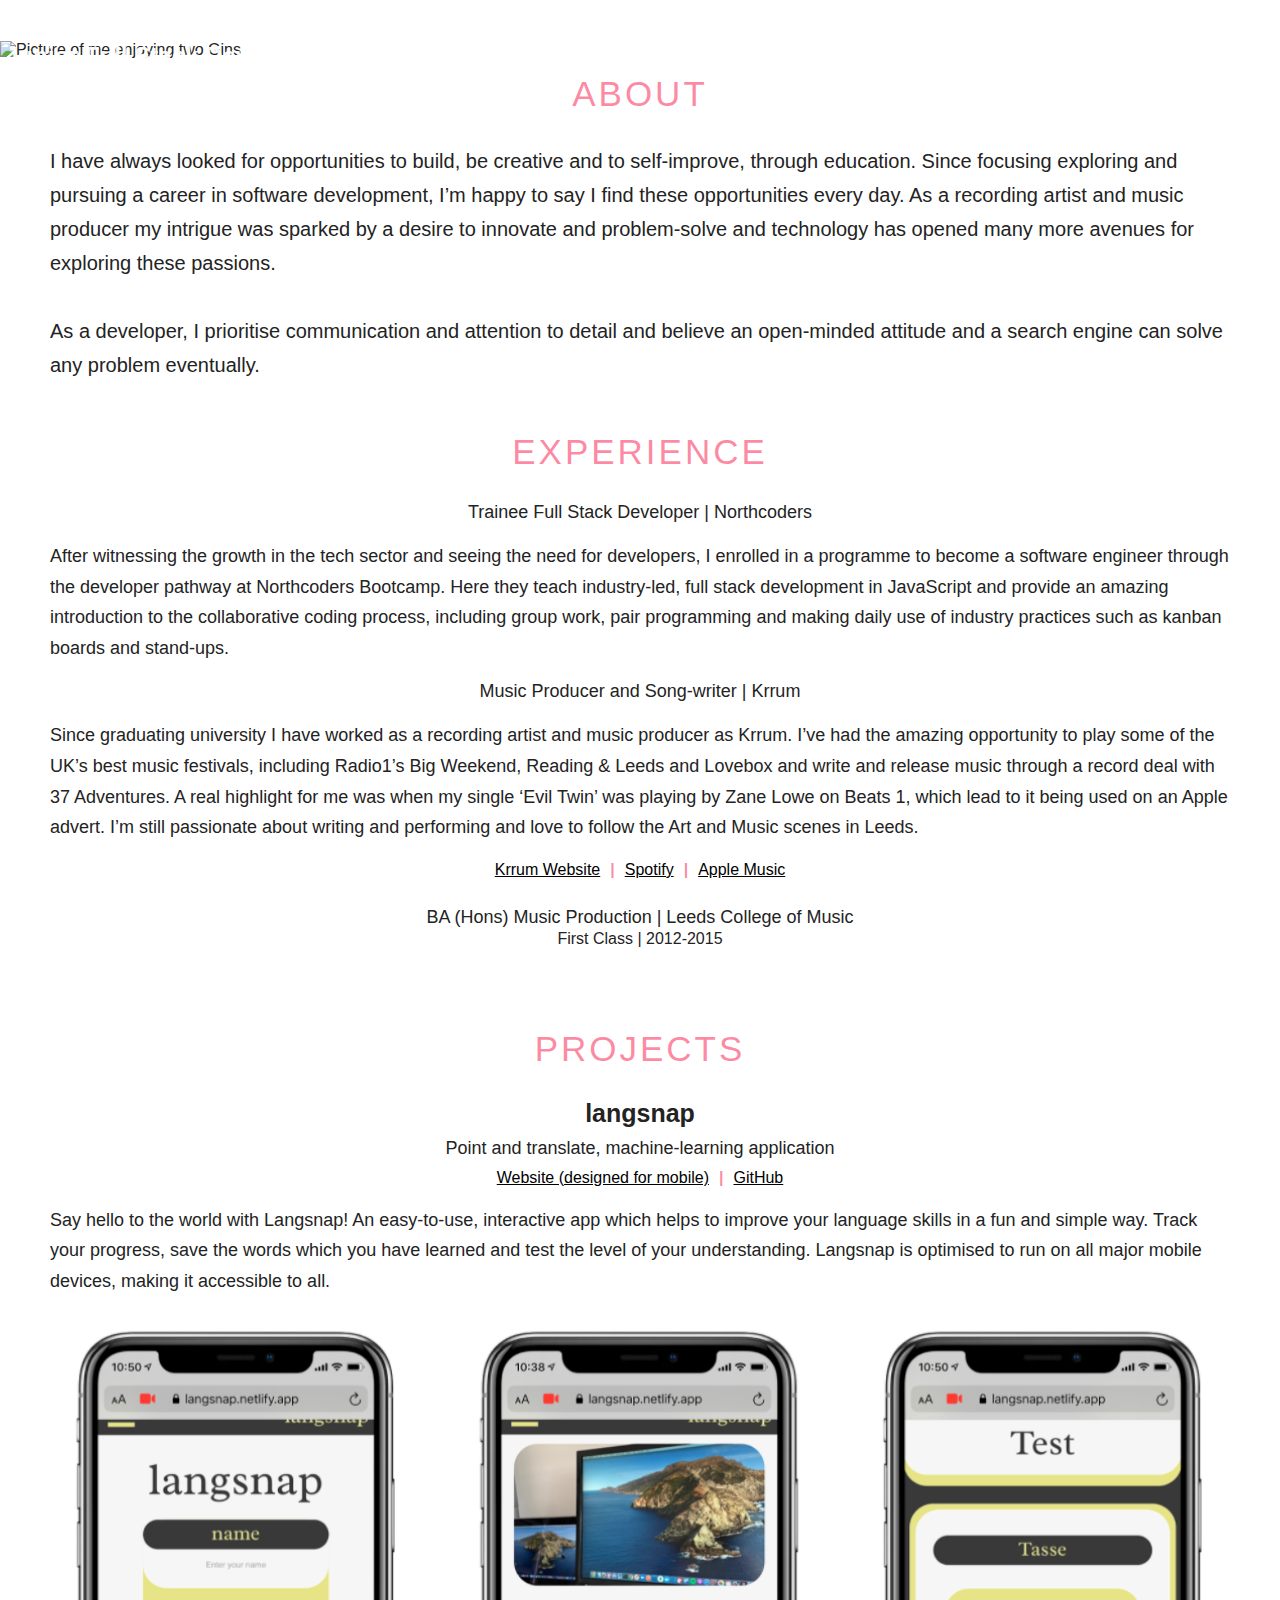
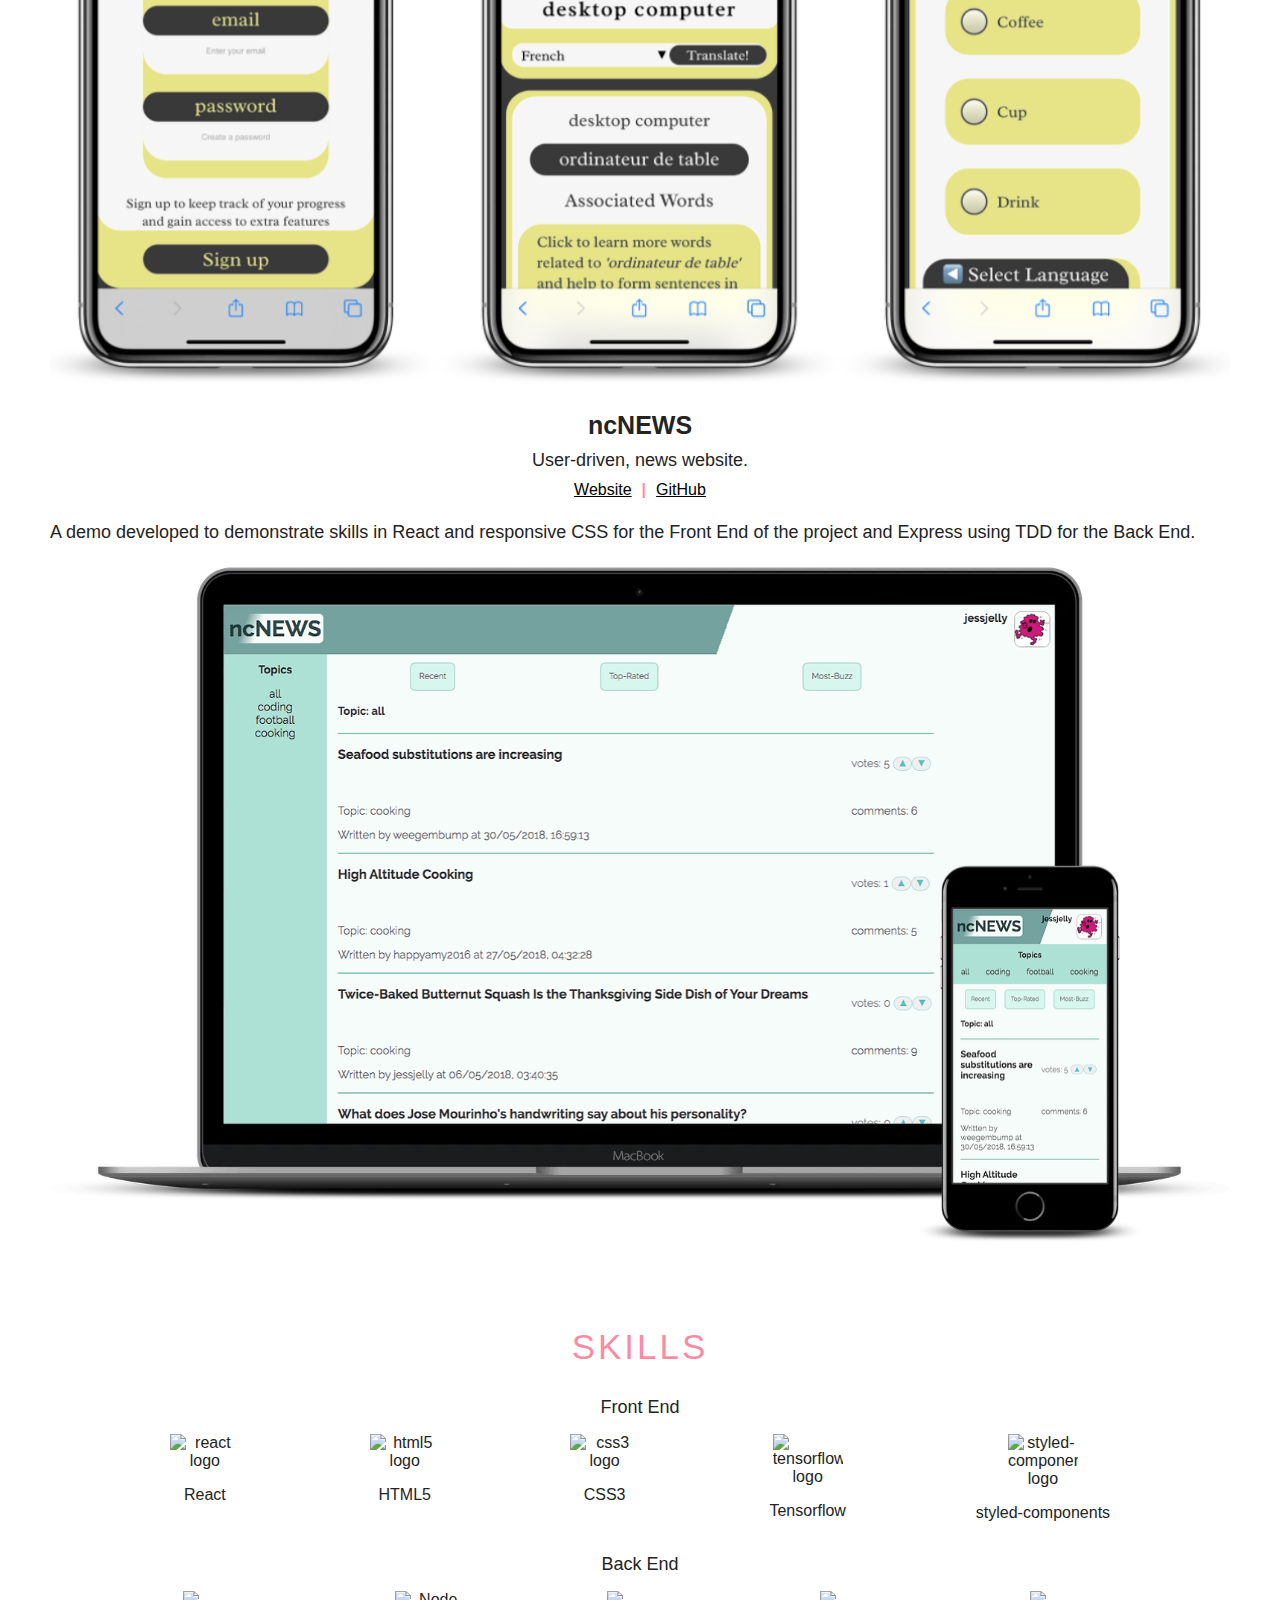
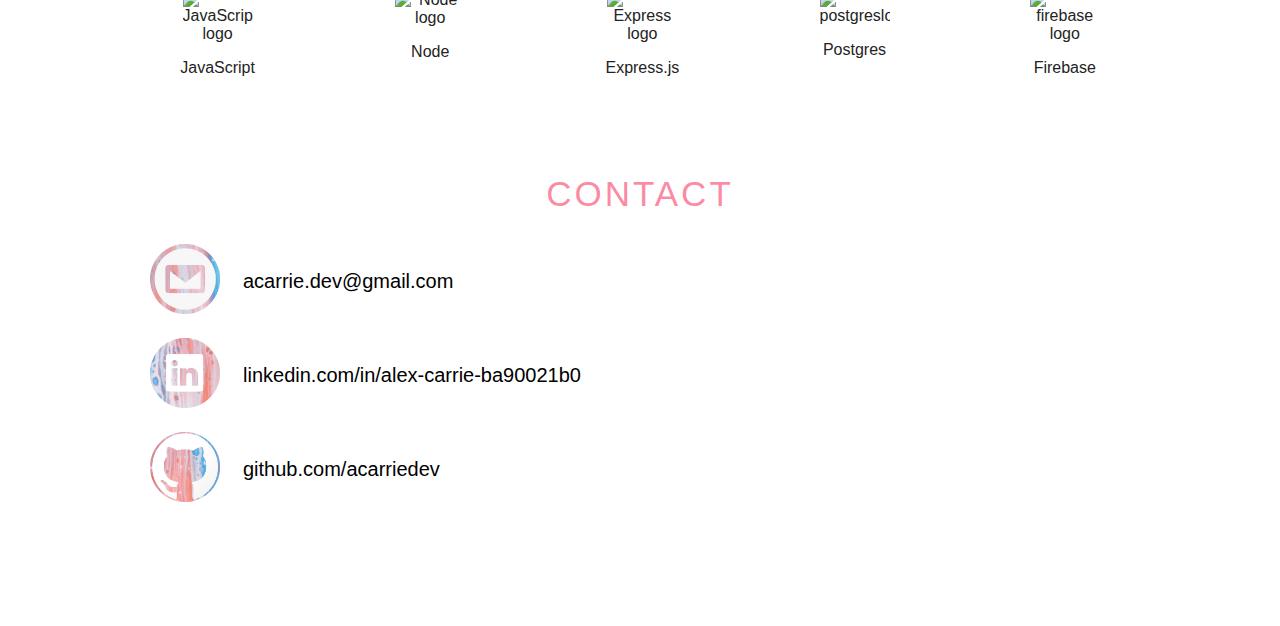
==== commit 3b76bfcb: "langsnap added to projects" ====
--- a/index.html
+++ b/index.html
@@ -133,6 +133,43 @@
           <h3>PROJECTS</h3>
 
           <ul class="list-basic">
+            <section id="langsnap" class="langsnap">
+              <h4 class="project-title">langsnap</h4>
+              <h5 class="project-subtitle">
+                Point and translate, machine-learning application
+              </h5>
+
+              <section class="project-links-container">
+                <a href="https://langsnap.netlify.app/" class="project-links"
+                  >Website (designed for mobile)</a
+                >
+                <p class="project-links-barrier">|</p>
+                <a
+                  href="https://github.com/acarriedev/Langsnap-FE/"
+                  class="project-links"
+                  >GitHub</a
+                >
+              </section>
+
+              <p class="project-p">
+                Say hello to the world with Langsnap! An easy-to-use,
+                interactive app which helps to improve your language skills in a
+                fun and simple way. Track your progress, save the words which
+                you have learned and test the level of your understanding.
+                Langsnap is optimised to run on all major mobile devices, making
+                it accessible to all.
+              </p>
+
+              <a href="https://alex-carrie-nc-news.netlify.app/">
+                <img
+                  src="./images/langsnap.png"
+                  alt="langsnap on iphones"
+                  class="project-image"
+                />
+              </a>
+            </section>
+            <br />
+
             <section id="ncNews">
               <h4 class="project-title">ncNEWS</h4>
               <h5 class="project-subtitle">User-driven, news website.</h5>
